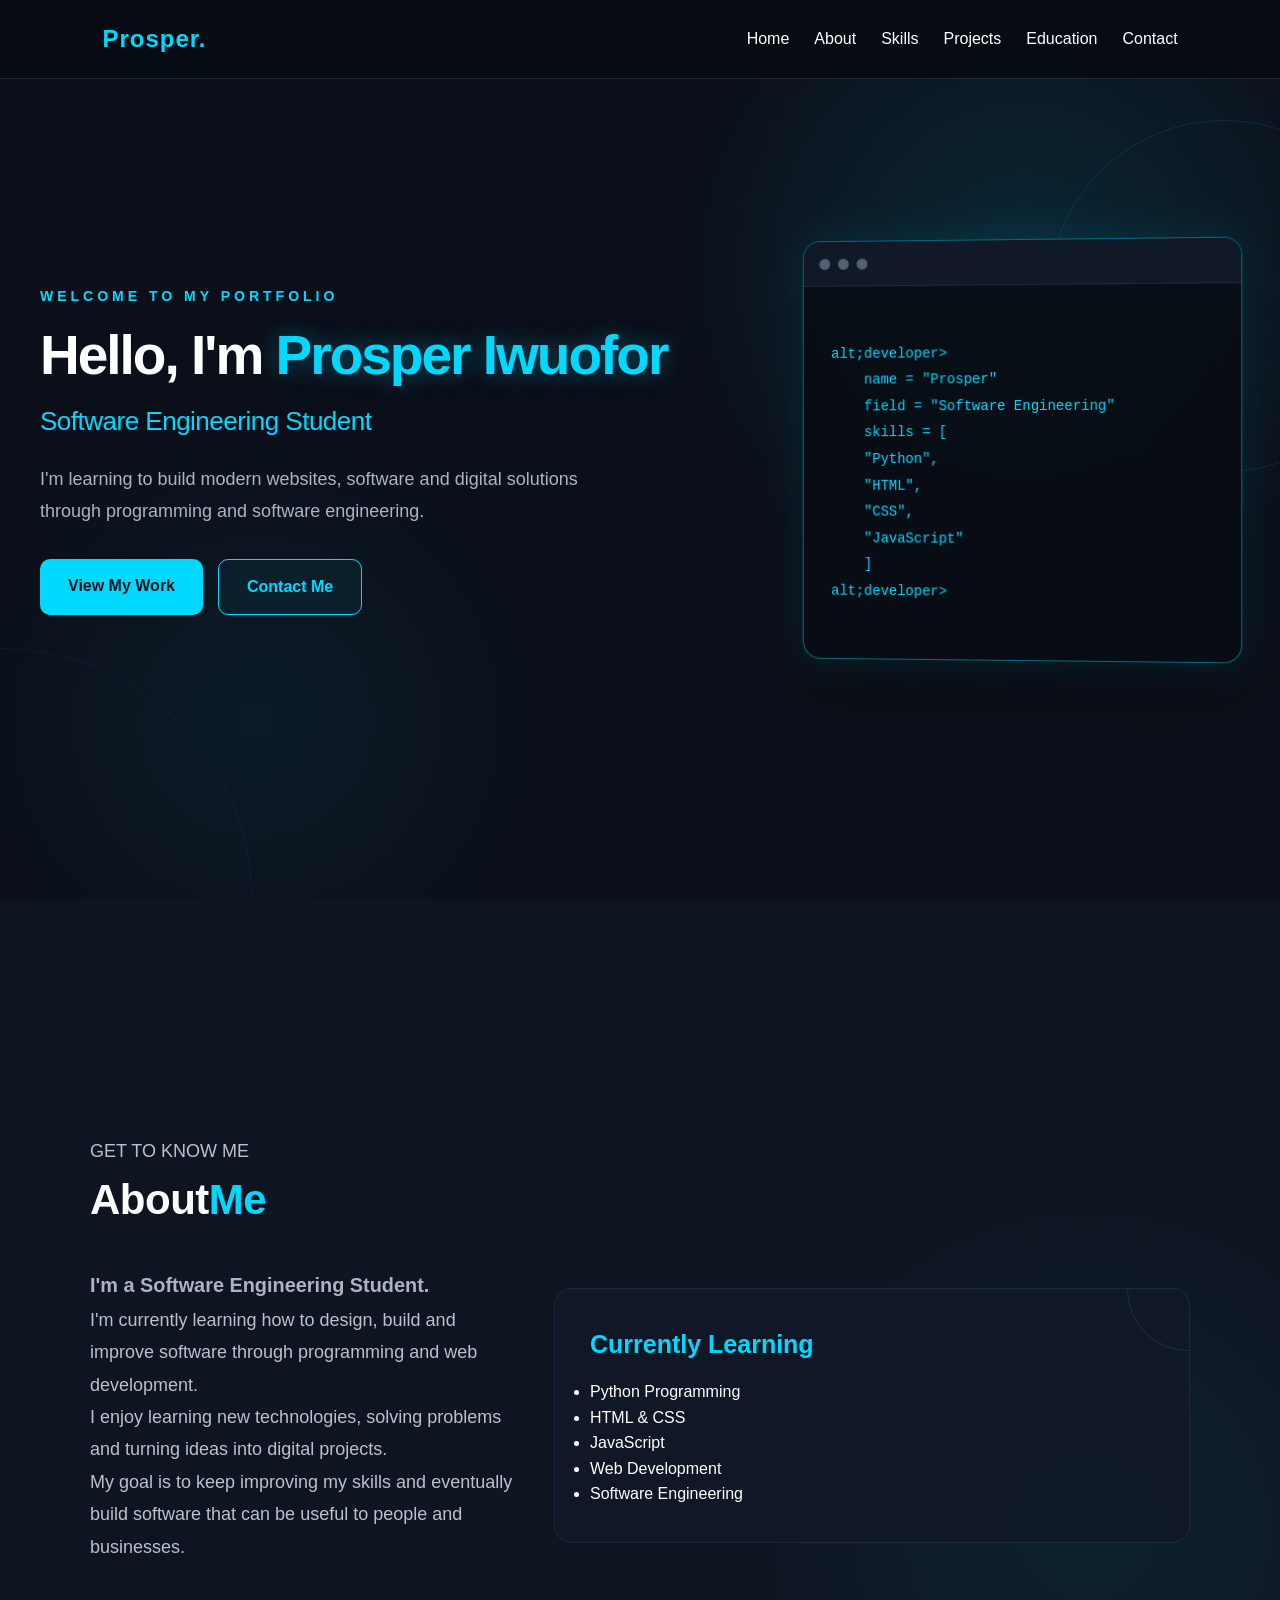
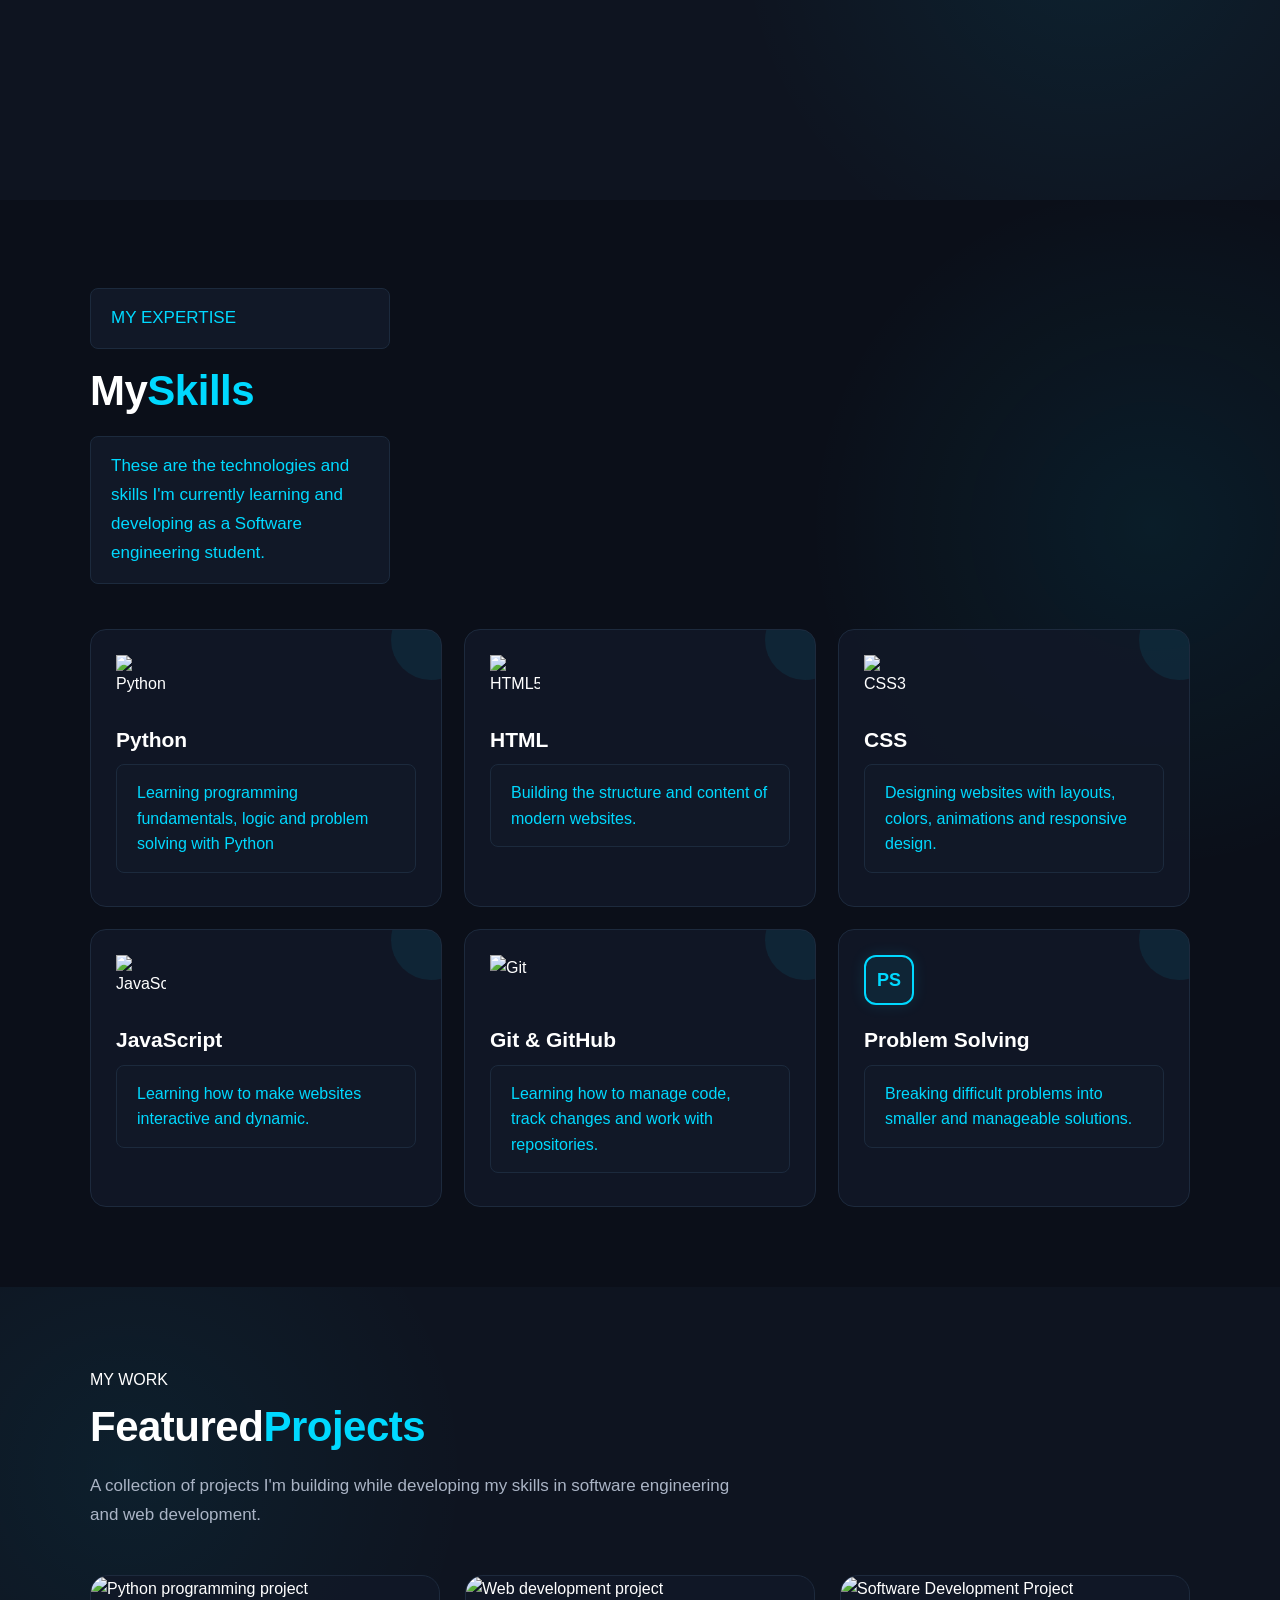
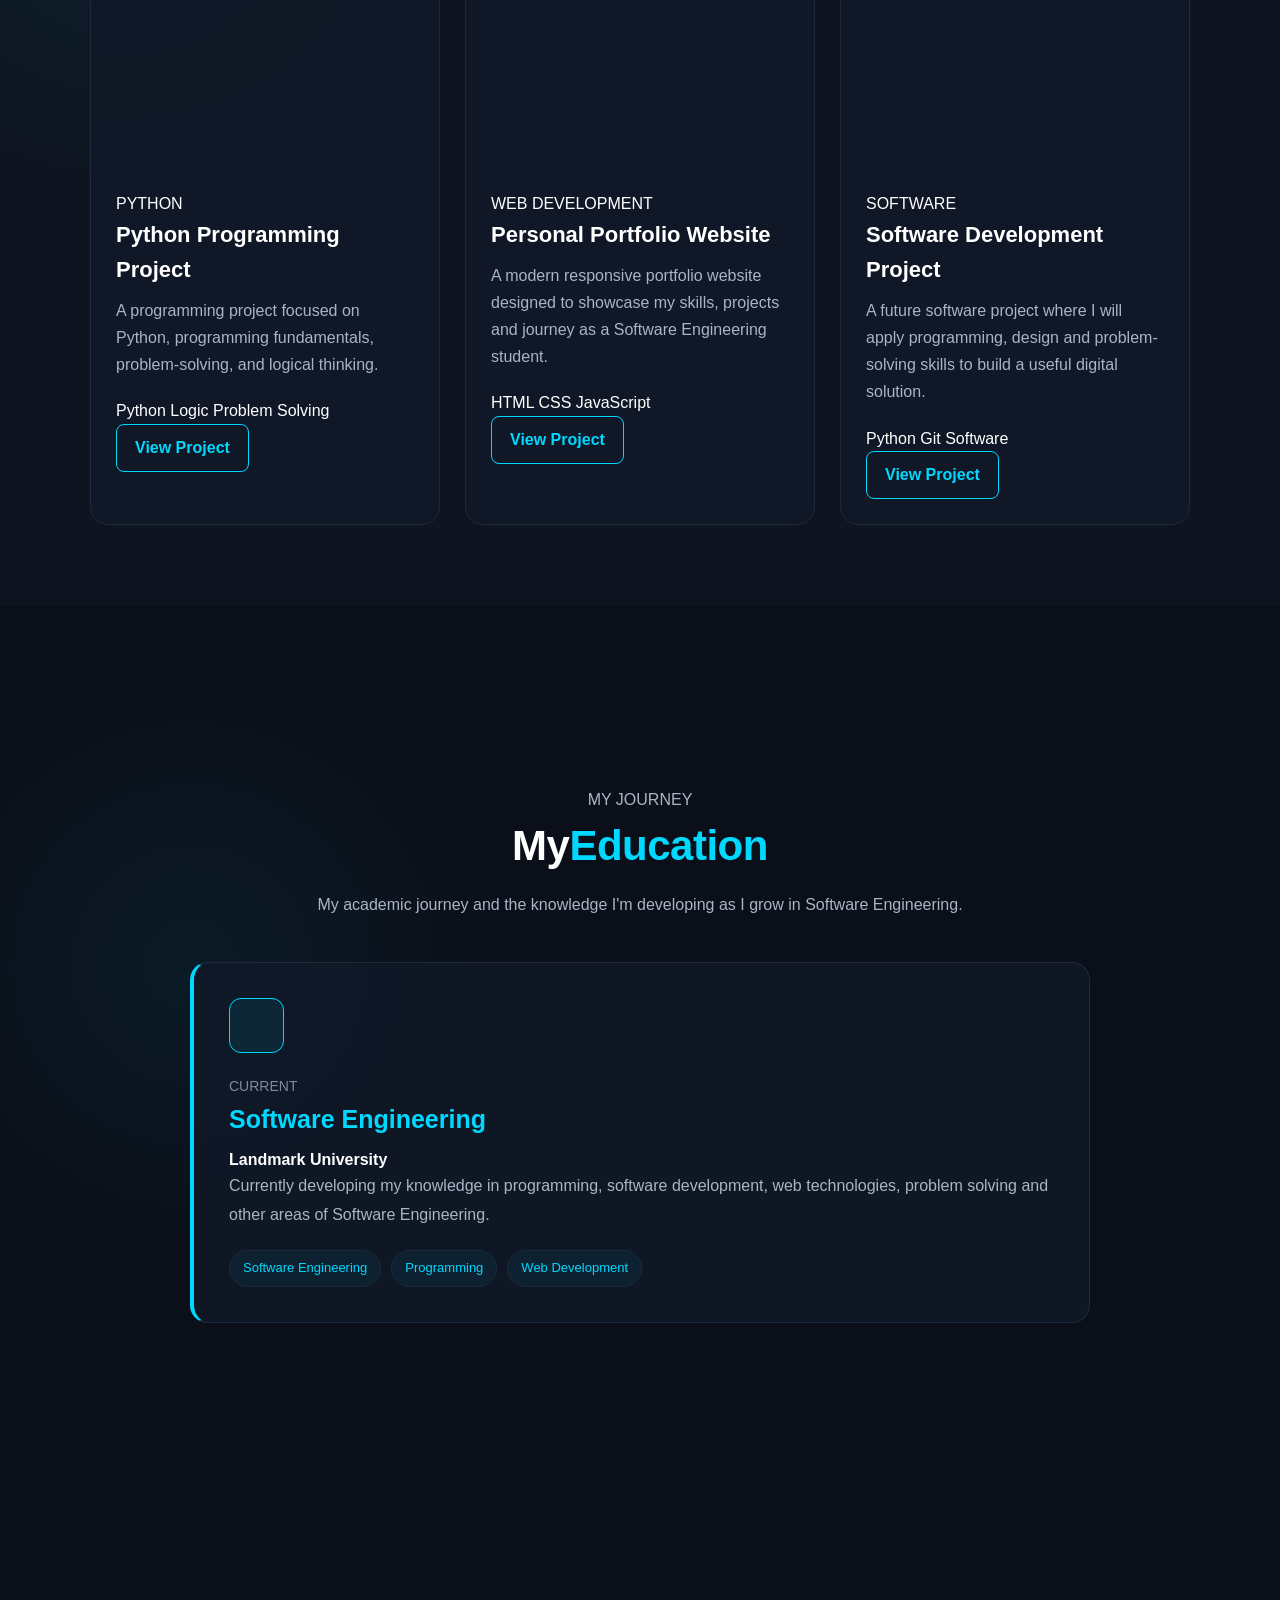
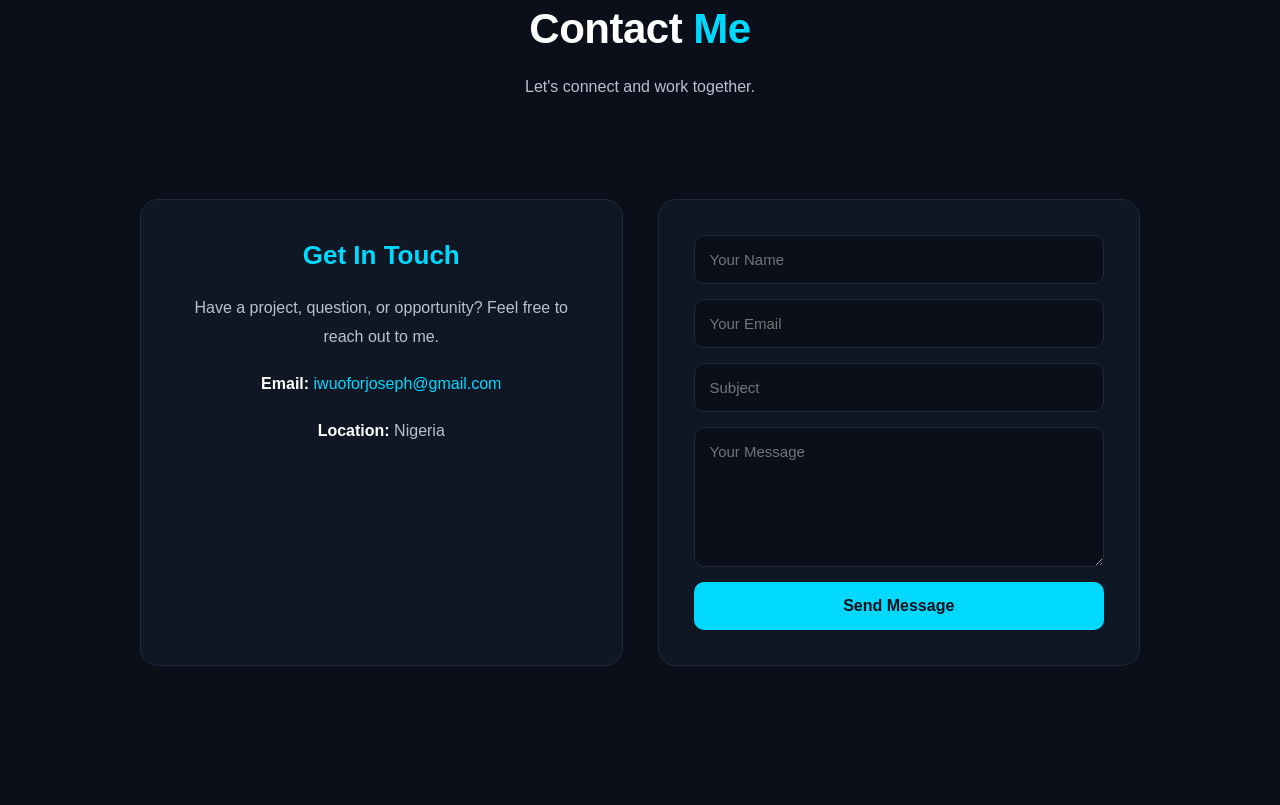
==== index.html @ aea6327c "Update index.html" ====
<!DOCTYPE html>
<html lang="en">
<head>
    <meta charset="UTF-8">
    <meta name="viewport" content="width=device-width, initial-scale=1.0">
    <title>Prosper Iwuofor | Software Engineer</title>
    <style>
        /* BASIC SETUP */
        *{
            margin: 0;
            padding: 0;
            box-sizing: border-box;
            scroll-behavior: smooth;
        }
        body{
            font-family: Arial, sans-serif;
            background: #0b0f19;
            color: white;
            line-height: 1.6;
        }
        /* NAVIGATION */
        nav{
            position: fixed;
            top: 0;
            width: 100%;
            padding: 20px 8%;
            background: #080c14;
            display: flex;
            justify-content: space-between;
            align-items: center;
            z-index: 1000;
            border-bottom: 1px solid #1c2a3d;
        }
        nav h2 {
            color: #00d9ff;
        }
        nav ul {
            list-style: none;
            display: flex;
            gap: 25px;
        }
        nav ul li a {
            color: white;
            text-decoration: none;
            transition: 0.3s;
        }
        nav ul li a:hover {
            color: #00d9ff;
        }
        /* SECTIONS */
        section{
            min-height: 100vh;
            padding: 120px 8%;
            display: flex;
            flex-direction: column;
            justify-content: center;
        }
        /* HOME */
        #home {
            background: #0b0f19;
        }
        #home h1 {
            font-size: 55px;
            margin-bottom: 15px;
        }
        #home h1::first-line {
            color: white;
        }
        #home h2 {
            color:#00d9ff;
            margin-bottom: 20px;
        }
        /* SECTION HEADINGS */
        section h2 {
            margin-bottom: 20px;
        }
        /* ABOUT */
        #about {
            background: #0e1420;
        }
        #about p {
            max-width: 800px;
            color: #b8c1d1;
            font-size: 18px;
        }
        /* SKILLS */
        #skills {
            background: #0b0f19;
        }
        #skills p {
            background: #111827;
            border: 1px solid #1c2a3d;
            padding: 15px 20px;
            margin: 8px 0;
            max-width: 300px;
            border-radius: 8px;
            color: #00d9ff;
            transition: 0.3s;
        }
        #skills p:hover {
            transform: translateX(10px);
            border-color: #00d9ff;
        }
        /* PROJECTS */
        #project{
            background: #0e1420;
        }
        #project p {
            color: #b8c1d1;
            font-size: 18px;
        }
        /* CONTACT */
        #contact {
            background: #0b0f19;
            text-align: center;
            align-items: center;
        }
        #contact p {
            color: #b8c1d1;
            margin-top: 10px;
        }
        /* RESPONSIVE NAVIGATION */
@media (max-width: 768px) {

    .navbar {
        padding: 15px 20px;
        flex-wrap: wrap;
    }

    .nav-links {
        display: flex;
        width: 100%;
        justify-content: center;
        align-items: center;
        flex-wrap: wrap;
        gap: 10px;
        margin-top: 10px;
    }

    .nav-links a {
        font-size: 14px;
        padding: 8px 10px;
        white-space: nowrap;
    }

    .menu-toggle {
        display: block;
        cursor: pointer;
    }
}

/* SMALL PHONES */
@media (max-width: 480px) {

    .navbar {
        padding: 12px 15px;
    }

    .nav-links {
        gap: 5px;
    }

    .nav-links a {
        font-size: 12px;
        padding: 7px 8px;
    }
}
        /* =========================
   ATTRACTIVE HERO SECTION
========================= */

#home {
    background:
        radial-gradient(circle at 80% 30%, rgba(0, 217, 255, 0.12), transparent 30%),
        radial-gradient(circle at 20% 80%, rgba(0, 217, 255, 0.06), transparent 25%),
        #0b0f19;
    position: relative;
    overflow: hidden;
}

#home::before {
    content: "";
    position: absolute;
    width: 350px;
    height: 350px;
    border: 1px solid rgba(0, 217, 255, 0.12);
    border-radius: 50%;
    right: -120px;
    top: 120px;
}

#home::after {
    content: "";
    position: absolute;
    width: 500px;
    height: 500px;
    border: 1px solid rgba(0, 217, 255, 0.06);
    border-radius: 50%;
    left: -250px;
    bottom: -250px;
}

.hero-content {
    width: 100%;
    max-width: 1200px;
    margin: auto;
    display: flex;
    justify-content: space-between;
    align-items: center;
    gap: 70px;
    position: relative;
    z-index: 2;
}

.hero-text {
    max-width: 650px;
}

.welcome {
    color: #00d9ff !important;
    font-size: 14px !important;
    font-weight: bold;
    letter-spacing: 4px;
    margin-bottom: 18px;
    text-transform: uppercase;
}

.hero-text h1 {
    font-size: 64px;
    line-height: 1.1;
    margin-bottom: 18px;
    letter-spacing: -2px;
}

.hero-text h1 span {
    color: #00d9ff;
    text-shadow: 0 0 25px rgba(0, 217, 255, 0.35);
}

.hero-text h2 {
    color: #b8c1d1;
    font-size: 26px;
    margin-bottom: 20px;
    font-weight: 500;
}

.hero-text > p:not(.welcome) {
    color: #aab4c5;
    font-size: 18px;
    line-height: 1.8;
    max-width: 600px;
}

.hero-buttons {
    display: flex;
    gap: 15px;
    margin-top: 32px;
}

.btn {
    display: inline-block;
    padding: 14px 28px;
    background: #00d9ff;
    color: #061018;
    text-decoration: none;
    border-radius: 10px;
    font-weight: bold;
    transition: 0.3s ease;
    box-shadow: 0 0 0 rgba(0, 217, 255, 0);
}

.btn:hover {
    transform: translateY(-4px);
    box-shadow: 0 10px 30px rgba(0, 217, 255, 0.25);
}

.btn.secondary {
    background: rgba(0, 217, 255, 0.05);
    color: #00d9ff;
    border: 1px solid #00d9ff;
}

.btn.secondary:hover {
    background: rgba(0, 217, 255, 0.12);
}

/* CODE WINDOW */

.hero-visual {
    width: 440px;
    flex-shrink: 0;
}

.code-box {
    background: rgba(8, 12, 20, 0.92);
    border: 1px solid rgba(0, 217, 255, 0.45);
    border-radius: 18px;
    overflow: hidden;
    box-shadow:
        0 0 40px rgba(0, 217, 255, 0.12),
        0 25px 60px rgba(0, 0, 0, 0.35);
    backdrop-filter: blur(10px);
    transform: perspective(1000px) rotateY(-3deg);
    transition: 0.4s ease;
}

.code-box:hover {
    transform: perspective(1000px) rotateY(0deg) translateY(-6px);
    border-color: #00d9ff;
    box-shadow:
        0 0 50px rgba(0, 217, 255, 0.2),
        0 30px 70px rgba(0, 0, 0, 0.4);
}

.code-top {
    height: 45px;
    background: #111827;
    display: flex;
    align-items: center;
    gap: 8px;
    padding-left: 16px;
    border-bottom: 1px solid #1d2a3d;
}

.code-top span {
    width: 11px;
    height: 11px;
    border-radius: 50%;
    background: #536174;
}

.code-box pre {
    padding: 28px;
    color: #00d9ff;
    font-size: 14px;
    line-height: 1.9;
    overflow: auto;
}
        @media (max-width: 900px) {
            .hero-content {
                flex-direction: column;
                text-align: center;
            }
            .hero-buttons {
                justify-content: center;
            }
            .hero-visual {
                width: 100%;
                max-width: 430px;
            }
        }
        /* =========================
   ATTRACTIVE ABOUT SECTION
========================= */

#about {
    background:
        radial-gradient(circle at 85% 70%, rgba(0, 217, 255, 0.07), transparent 28%),
        #0e1420;
}

.about-container {
    width: 100%;
    max-width: 1100px;
    margin: auto;
}

.about-heading {
    margin-bottom: 35px;
}

.about-heading h2 {
    font-size: 42px;
    margin-bottom: 12px;
}

.about-heading h2 span {
    color: #00d9ff;
}

.about-content {
    display: grid;
    grid-template-columns: 1fr 1.5fr;
    gap: 40px;
    align-items: center;
}

.about-card {
    background: rgba(17, 24, 39, 0.85);
    border: 1px solid #1d2a3d;
    border-radius: 18px;
    padding: 35px;
    position: relative;
    overflow: hidden;
    transition: 0.35s ease;
}

.about-card::before {
    content: "";
    position: absolute;
    width: 120px;
    height: 120px;
    border: 1px solid rgba(0, 217, 255, 0.15);
    border-radius: 50%;
    top: -60px;
    right: -60px;
}

.about-card:hover {
    transform: translateY(-6px);
    border-color: #00d9ff;
    box-shadow: 0 15px 40px rgba(0, 217, 255, 0.1);
}

.about-card h3 {
    color: #00d9ff;
    font-size: 25px;
    margin-bottom: 15px;
}

.about-card p {
    color: #aab4c5;
    font-size: 17px;
    line-height: 1.8;
}

.about-text {
    color: #aab4c5;
    font-size: 17px;
    line-height: 1.8;
}

.about-text strong {
    color: #fff;
}

/* ABOUT MOBILE */

@media (max-width: 800px) {
    .about-content {
        grid-template-columns: 1fr;
    }

    .about-heading h2 {
        font-size: 34px;
    }
}
        /* =========================
   ATTRACTIVE SKILLS SECTION
========================= */

#skills {
    background:
        radial-gradient(circle at 90% 30%, rgba(0, 217, 255, 0.07), transparent 25%),
        #0b0f19;
}

.skills-container {
    width: 100%;
    max-width: 1100px;
    margin: auto;
}

.skills-heading {
    margin-bottom: 45px;
}

.skills-heading h2 {
    font-size: 42px;
    margin-bottom: 12px;
}

.skills-heading h2 span {
    color: #00d9ff;
}

.skills-heading p {
    color: #aab4c5;
    max-width: 650px;
    font-size: 17px;
    line-height: 1.7;
}

.skills-grid {
    display: grid;
    grid-template-columns: repeat(3, 1fr);
    gap: 22px;
}

.skill-card {
    background: rgba(17, 24, 39, 0.85);
    border: 1px solid #1d2a3d;
    border-radius: 16px;
    padding: 25px;
    transition: 0.35s ease;
    position: relative;
    overflow: hidden;
}

.skill-card::before {
    content: "";
    position: absolute;
    width: 80px;
    height: 80px;
    background: rgba(0, 217, 255, 0.08);
    border-radius: 50%;
    right: -30px;
    top: -30px;
}

.skill-card:hover {
    transform: translateY(-8px);
    border-color: #00d9ff;
    box-shadow: 0 15px 40px rgba(0, 217, 255, 0.1);
}

.skill-icon {
    margin-bottom: 18px;
}

.skill-icon img {
    width: 50px;
    height: 50px;
    object-fit: contain;
}

.skill-icon span {
    width: 50px;
    height: 50px;
    display: flex;
    align-items: center;
    justify-content: center;
    border: 2px solid #00d9ff;
    border-radius: 12px;
    color: #00d9ff;
    font-size: 18px;
    font-weight: 700;
    background: rgba(0, 217, 255, 0.08);
    box-shadow: 0 0 15px rgba(0, 217, 255, 0.12);
}

.skill-card h3 {
    color: #fff;
    font-size: 21px;
    margin-bottom: 8px;
}

.skill-card p {
    color: #aab4c5;
    line-height: 1.6;
}

/* SKILLS MOBILE */

@media (max-width: 900px) {
    .skills-grid {
        grid-template-columns: repeat(2, 1fr);
    }
}

@media (max-width: 600px) {
    .skills-grid {
        grid-template-columns: 1fr;
    }

    .skills-heading h2 {
        font-size: 34px;
    }
}
        /* =========================
   ATTRACTIVE PROJECTS SECTION
========================= */

#projects {
    background:
        radial-gradient(circle at 10% 20%, rgba(0, 217, 255, 0.06), transparent 25%),
        #0e1420;
}

.projects-container {
    width: 100%;
    max-width: 1100px;
    margin: auto;
}

.projects-heading {
    margin-bottom: 45px;
}

.projects-heading h2 {
    font-size: 42px;
    margin-bottom: 12px;
}

.projects-heading h2 span {
    color: #00d9ff;
}

.projects-heading > p:last-child {
    color: #aab4c5;
    max-width: 650px;
    font-size: 17px;
    line-height: 1.7;
}

.projects-grid {
    display: grid;
    grid-template-columns: repeat(3, 1fr);
    gap: 25px;
}

.project-card {
    background: rgba(17, 24, 39, 0.85);
    border: 1px solid #1d2a3d;
    border-radius: 18px;
    overflow: hidden;
    transition: 0.35s ease;
    position: relative;
}

.project-card:hover {
    transform: translateY(-10px);
    border-color: #00d9ff;
    box-shadow: 0 20px 45px rgba(0, 217, 255, 0.12);
}

.project-card img {
    width: 100%;
    height: 190px;
    object-fit: cover;
    transition: 0.4s ease;
}

.project-card:hover img {
    transform: scale(1.04);
}

.project-content {
    padding: 25px;
}

.project-content h3 {
    color: #fff;
    font-size: 22px;
    margin-bottom: 10px;
}

.project-content p {
    color: #aab4c5;
    line-height: 1.7;
    margin-bottom: 20px;
}

.project-btn {
    display: inline-block;
    padding: 10px 18px;
    color: #00d9ff;
    border: 1px solid #00d9ff;
    border-radius: 8px;
    text-decoration: none;
    font-weight: bold;
    transition: 0.3s ease;
}

.project-btn:hover {
    background: #00d9ff;
    color: #061018;
    transform: translateY(-2px);
}

/* PROJECTS MOBILE */

@media (max-width: 900px) {
    .projects-grid {
        grid-template-columns: repeat(2, 1fr);
    }
}

@media (max-width: 600px) {
    .projects-grid {
        grid-template-columns: 1fr;
    }

    .projects-heading h2 {
        font-size: 34px;
    }
}
/* =========================
   ATTRACTIVE EDUCATION
========================= */

#education {
    background:
        radial-gradient(circle at 15% 40%, rgba(0, 217, 255, 0.06), transparent 25%),
        #0b0f19;
}

.education-container {
    width: 100%;
    max-width: 900px;
    margin: auto;
}

.education-heading {
    text-align: center;
    margin-bottom: 45px;
}

.education-heading h2 {
    color: #fff;
    font-size: 42px;
    margin-bottom: 12px;
}

.education-heading h2 span {
    color: #00d9ff;
}

.education-heading p {
    color: #aab4c5;
    font-size: 16px;
}

.education-card {
    background: rgba(17, 24, 39, 0.88);
    padding: 35px;
    border-radius: 18px;
    border: 1px solid #1d2a3d;
    border-left: 4px solid #00d9ff;
    transition: 0.35s ease;
    position: relative;
}

.education-card:hover {
    transform: translateY(-7px);
    border-color: #00d9ff;
    box-shadow: 0 18px 45px rgba(0, 217, 255, 0.12);
}

.education-card h3 {
    color: #00d9ff;
    font-size: 25px;
    margin-bottom: 8px;
}

.education-card .education-date {
    color: #7f8a9d;
    font-size: 14px;
    margin-bottom: 18px;
}

.education-card p {
    color: #aab4c5;
    line-height: 1.8;
}

.education-icon {
    width: 55px;
    height: 55px;
    display: flex;
    align-items: center;
    justify-content: center;
    border: 1px solid #00d9ff;
    border-radius: 12px;
    color: #00d9ff;
    margin-bottom: 20px;
    background: rgba(0, 217, 255, 0.08);
}

.education-tags {
    display: flex;
    flex-wrap: wrap;
    gap: 10px;
    margin-top: 20px;
}

.education-tags span {
    padding: 7px 13px;
    border: 1px solid #1d2a3d;
    border-radius: 20px;
    color: #00d9ff;
    background: rgba(0, 217, 255, 0.05);
    font-size: 13px;
}

/* EDUCATION MOBILE */

@media (max-width: 600px) {
    .education-heading h2 {
        font-size: 34px;
    }

    .education-card {
        padding: 25px;
    }
}
/* =========================
   ATTRACTIVE CONTACT SECTION
========================= */

.contact {
    background:
        radial-gradient(circle at 50% 100%, rgba(0, 217, 255, 0.08), transparent 35%),
        #0b0f19;
    padding: 90px 20px;
}

.contact-heading {
    text-align: center;
    margin-bottom: 50px;
}

.contact-heading h2 {
    color: #fff;
    font-size: 42px;
    margin-bottom: 12px;
}

.contact-heading h2 span {
    color: #00d9ff;
}

.contact-heading p {
    color: #aab4c5;
    font-size: 16px;
}

.contact-container {
    max-width: 1000px;
    margin: auto;
    display: grid;
    grid-template-columns: 1fr 1fr;
    gap: 35px;
    align-items: stretch;
}

.contact-info {
    background: rgba(17, 24, 39, 0.88);
    padding: 35px;
    border-radius: 18px;
    border: 1px solid #1d2a3d;
    transition: 0.35s ease;
}

.contact-info:hover {
    border-color: #00d9ff;
    box-shadow: 0 15px 40px rgba(0, 217, 255, 0.1);
}

.contact-info h3 {
    color: #00d9ff;
    font-size: 26px;
    margin-bottom: 18px;
}

.contact-info p {
    color: #aab4c5;
    line-height: 1.8;
    margin-bottom: 18px;
}

.contact-info strong {
    color: #fff;
}

.contact-info a {
    color: #00d9ff;
    text-decoration: none;
    transition: 0.3s ease;
}

.contact-info a:hover {
    text-decoration: underline;
}

.contact-form {
    background: rgba(17, 24, 39, 0.88);
    padding: 35px;
    border-radius: 18px;
    border: 1px solid #1d2a3d;
    display: flex;
    flex-direction: column;
    gap: 15px;
}

.contact-form input,
.contact-form textarea {
    width: 100%;
    padding: 15px;
    background: #0b0f19;
    color: #fff;
    border: 1px solid #1d2a3d;
    border-radius: 10px;
    outline: none;
    font-family: inherit;
    font-size: 15px;
    transition: 0.3s ease;
}

.contact-form input:focus,
.contact-form textarea:focus {
    border-color: #00d9ff;
    box-shadow: 0 0 15px rgba(0, 217, 255, 0.1);
}

.contact-form textarea {
    resize: vertical;
    min-height: 140px;
}

.contact-form button {
    padding: 15px;
    background: #00d9ff;
    color: #0b0f19;
    border: none;
    border-radius: 10px;
    font-size: 16px;
    font-weight: bold;
    cursor: pointer;
    transition: 0.3s ease;
}

.contact-form button:hover {
    transform: translateY(-3px);
    box-shadow: 0 10px 25px rgba(0, 217, 255, 0.2);
}

@media (max-width: 768px) {
    .contact-container {
        grid-template-columns: 1fr;
    }

    .contact-heading h2 {
        font-size: 34px;
    }

    .contact-info,
    .contact-form {
        padding: 25px;
    }
}
 /* =========================
    FINAL PORTFOLIO POLISH
 ========================= */

html {
    scroll-behavior: smooth;
}

* {
    box-sizing: border-box;
}

body {
   margin: 0;
    padding: 0;
    font-family: Arial, sans-serif;
    background: #0b0f19;
    color: #ffffff;
}

/* Smooth section spacing */
section {
    padding: 80px 20px;
}

/* Navigation links */
nav a {
    transition: 0.3s ease;
}

nav a:hover {
    color: #00d9ff;
}

/* General buttons */
button {
    transition: 0.3s ease;
}

button:hover {
    transform: translateY(-2px);
}

/* Images */
img {
    max-width: 100%;
    height: auto;
    display: block;
}

/* Mobile responsiveness */
@media (max-width: 768px) {

    section {
        padding: 60px 15px;
    }

    nav {
        flex-wrap: wrap;
        gap: 10px;
    }

    nav a {
        font-size: 14px;
    }

    h1 {
        font-size: 38px;
    }

    h2 {
        font-size: 32px;
    }
}

/* Small phones */
@media (max-width: 480px) {

    h1 {
        font-size: 32px;
    }

    h2 {
        font-size: 28px;
    }

    nav a {
        font-size: 13px;
    }
}
/* =========================
   FINAL VISUAL POLISH
========================= */

html {
    scroll-behavior: smooth;
}

body {
    overflow-x: hidden;
}

/* Smooth section transitions */
section {
    position: relative;
}

/* Better selection effect */
::selection {
    background: #00d9ff;
    color: #061018;
}

/* Scrollbar */
::-webkit-scrollbar {
    width: 8px;
}

::-webkit-scrollbar-track {
    background: #080c14;
}

::-webkit-scrollbar-thumb {
    background: #1d2a3d;
    border-radius: 10px;
}

::-webkit-scrollbar-thumb:hover {
    background: #00d9ff;
}

/* Better navigation */
nav {
    backdrop-filter: blur(12px);
    background: rgba(8, 12, 20, 0.92);
}

nav h2 {
    letter-spacing: 1px;
}

nav ul li a {
    position: relative;
    transition: 0.3s ease;
}

nav ul li a::after {
    content: "";
    position: absolute;
    left: 0;
    bottom: -6px;
    width: 0;
    height: 2px;
    background: #00d9ff;
    transition: 0.3s ease;
}

nav ul li a:hover::after {
    width: 100%;
}

/* Better images */
img {
    max-width: 100%;
    height: auto;
    display: block;
}

/* Consistent headings */
section h2 {
    letter-spacing: -0.5px;
}

/* Mobile polish */
@media (max-width: 600px) {

    nav {
        padding: 15px 5%;
    }

    nav ul {
        gap: 10px;
    }

    nav ul li a {
        font-size: 13px;
    }

    section {
        padding-left: 18px;
        padding-right: 18px;
    }

    .hero-text h1 {
        font-size: 42px;
    }

    .hero-text h2 {
        font-size: 21px;
    }

    .hero-buttons {
        flex-direction: column;
        width: 100%;
    }

    .btn {
        text-align: center;
    }
}
/* =========================
   MOBILE HAMBURGER MENU
========================= */

.menu-toggle {
    display: none;
    background: transparent;
    color: #00d9ff;
    border: 1px solid #00d9ff;
    border-radius: 8px;
    padding: 6px 10px;
    font-size: 22px;
    cursor: pointer;
}

@media (max-width: 600px) {

    nav {
        padding: 14px 18px;
        flex-direction: row;
        justify-content: space-between;
        align-items: center;
    }

    .menu-toggle {
        display: block;
    }

    nav ul {
        display: none;
        position: absolute;
        top: 65px;
        left: 15px;
        right: 15px;
        width: auto;
        flex-direction: column;
        gap: 0;
        padding: 10px;
        background: #080c14;
        border: 1px solid #1d2a3d;
        border-radius: 12px;
    }

    nav ul.active {
        display: flex;
    }

    nav ul li {
        width: 100%;
    }

    nav ul li a {
        display: block;
        padding: 12px;
        text-align: center;
        font-size: 14px;
    }
}
    </style>
</head>
<body>
<!--Navigation-->
<nav>
    <h2>Prosper.</h2>
    <button class="menu-toggle" onclick="toggleMenu()">☰</button>
    <ul>
        <li><a href="#home">Home</a></li>
        <li><a href="#about">About</a></li>
        <li><a href="#skills">Skills</a></li>
        <li><a href="#projects">Projects</a></li>
        <li><a href="#education">Education</a></li>
        <li><a href="#contact">Contact</a></li>
        
    </ul>
</nav>
<!--Home-->
<section id="home">
    <div class="hero-content">
        <div class="hero-text">
            <p class="welcome">WELCOME TO MY PORTFOLIO</p>
            <h1>
                Hello, I'm
                <span>Prosper Iwuofor</span>
            </h1>
            <h2>Software Engineering Student</h2>
            <p>I'm learning to build modern websites,
             software and digital solutions through
             programming and software engineering.
            </p>
            <div class="hero-buttons">
                <a href="#projects" class="btn">
                    View My Work
                </a>
                <a href="#contact" class="btn secondary">
                    Contact Me
                </a>
            </div>
        </div>
        <div class="hero-visual">
            <div class="code-box">
                <div class="code-top">
                    <span></span>
                    <span></span>
                    <span></span>
                </div>
                <pre><code>
alt;developer&gt;
    name = "Prosper"
    field = "Software Engineering"
    skills = [
    "Python",
    "HTML",
    "CSS",
    "JavaScript"
    ]           
alt;developer&gt;
                </code></pre>
            </div>
        </div>
    </div>                    
</section>
<!--About-->
<section id="about">
    <div class="about-container">
        <div class="about-heading">
            <p class="section-label">GET TO KNOW ME</p>
            <h2>About<span>Me</span></h2>
        </div>
        <div class="about-content">
            <div class="about-text">
                <h3>I'm a Software Engineering Student.
                </h3>
                <p>I'm currently 
                learning how to design, build and improve software through 
                programming and web development.</p>
                <p>I enjoy learning new technologies, solving problems 
                and turning ideas into digital projects.</p>
                <p>My goal is to keep improving my skills and eventually 
                build software that can be useful to people and businesses.
            </p>
        </div>
        <div class="about-card">
            <div class="card-icon"></div>
            <h3>Currently Learning</h3>
            <ul>
                <li>Python Programming</li>
                <li>HTML & CSS</li>
                <li>JavaScript</li>
                <li>Web Development</li>
                <li>Software Engineering</li>
            </ul>
        </div>
    </div>        
</section>
<!--Skills-->
<section id="skills">
    <div class="skills-container">
        <div class="skills-heading">
            <p class="section-label">MY EXPERTISE</p>
            <h2>My<span>Skills</span></h2>
            <p>
                These are the technologies and skills I'm currently
                learning and developing as a Software engineering student.
            </p>
        </div>
        <div class="skills-grid">
            <!--Python-->
            <div class="skill-card">
                <div class="skill-icon">
                    <img src="https://cdn.jsdelivr.net/gh/devicons/devicon/icons/python/python-original.svg" alt="Python">
                </div>
                <h3>Python</h3>
                <p>
                    Learning programming fundamentals, 
                    logic and problem solving with Python
                </p>
            </div>
            <!--HTML-->
            <div class="skill-card">
                <div class="skill-icon">
                    <img src="https://cdn.jsdelivr.net/gh/devicons/devicon/icons/html5/html5-original.svg" alt="HTML5">
                </div>
                <h3>HTML</h3>
                <p>
                    Building the structure and content of modern websites. 
                </p>
            </div>
            <!--CSS-->
            <div class="skill-card">
                <div class="skill-icon">
                    <img src="https://cdn.jsdelivr.net/gh/devicons/devicon/icons/css3/css3-original.svg" alt="CSS3">
                </div>
                <h3>CSS</h3>
                <p>
                    Designing websites with layouts,
                    colors, animations and responsive design.
                </p>
            </div>
            <!--JavaScript-->
            <div class="skill-card">
                <div class="skill-icon">
                    <img src="https://cdn.jsdelivr.net/gh/devicons/devicon/icons/javascript/javascript-original.svg" alt="JavaScript">
                </div>
                <h3>JavaScript</h3>
                <p>
                    Learning how to make 
                    websites interactive and dynamic.
                </p>
            </div>
            <!--Git-->
            <div class="skill-card">
                <div class="skill-icon">
                    <img src="https://cdn.jsdelivr.net/gh/devicons/devicon/icons/git/git-original.svg" alt="Git">
                </div>
                <h3>Git & GitHub</h3>
                <p>
                    Learning how to manage code, 
                    track changes and work with repositories.
                </p>
            </div>
            <!--Problem Solving-->
            <div class="skill-card">
                <div class="skill-icon">
                    <span>PS</span>
                </div>
                <h3>Problem Solving</h3>
                <p>
                    Breaking difficult problems into 
                    smaller and manageable solutions.
                </p>
            </div>
        </div>
    </div>                                    
</section>
<!--Projects-->
<section id="projects">
    <div class="projects-container">
        <div class="projects-heading">
            <p class="section-label">MY WORK</p>
            <h2>Featured<span>Projects</span></h2>
            <p>
                A collection of projects I'm building while developing 
                my skills in software engineering and web development.
            </p>
        </div>
        <div class="projects-grid">
            <!--Project 1-->
            <div class="project-card">
                <div class="project-image">
                    <img src="https://images.unsplash.com/photo-1526379095098-d400fd0bf935?auto=format&fit=crop&w=800&q=80" alt="Python programming project">
                </div>
                <div class="project-content">
                    <span class="project-category">
                        PYTHON
                    </span>        
                    <h3>Python Programming Project</h3>
                    <p>
                        A programming project focused on Python, programming fundamentals, 
                        problem-solving, and logical thinking.
                    </p>
                    <div class="project-tech">
                        <span>Python</span>
                        <span>Logic</span>
                        <span>Problem Solving</span>
                    </div>
                    <a href="#" class="project-btn">View Project</a>
                </div>
            </div>
            <!--Project 2-->
            <div class="project-card">
                <div class="project-image">
                    <img src="https://images.unsplash.com/photo-1498050108023-c5249f4df085?auto=format&fit=crop&w=800&q=80" alt="Web development project">
                </div>
                <div class="project-content">
                    <span class="project-category">WEB DEVELOPMENT</span>
                    <h3>Personal Portfolio Website</h3>
                    <p>
                        A modern responsive portfolio website designed to showcase my skills, 
                        projects and journey as a Software Engineering student.
                    </p>
                    <div class="project-tech">
                        <span>HTML</span>
                        <span>CSS</span>
                        <span>JavaScript</span>
                    </div>
                    <a href="#" class="project-btn">View Project</a>
                </div>
            </div>
            <!--Project 3-->
            <div class="project-card">
                <div class="project-image">
                    <img src="https://images.unsplash.com/photo-1555066931-4365d14bab8c?auto=format&fit=crop&w=800&q=80" alt="Software Development Project">
                </div>
                <div class="project-content">
                    <span class="project-category">SOFTWARE</span>
                    <h3>Software Development Project</h3>
                    <p>
                        A future software project where I will apply programming, 
                        design and problem-solving skills to build a useful digital solution.
                    </p>
                    <div class="project-tech">
                        <span>Python</span>
                        <span>Git</span>
                        <span>Software</span>
                    </div>
                    <a href="#" class="project-btn">View Project</a>
                </div>
            </div>
        </div>
    </div>
</section>
<section id="education">
    <div class="education-container">
        <div class="education-heading">
            <p class="section-label">MY JOURNEY</p>
            <h2>My<span>Education</span></h2>
            <p>
                My academic journey and the knowledge I'm developing 
                as I grow in Software Engineering.
            </p>
        </div>
        <div class="education-card">
            <div class="education-icon">

            </div>
            <div class="education-content">
                <span class="education-date">CURRENT</span>
                <h3>Software Engineering</h3>
                <h4>Landmark University</h4>
                <p>
                    Currently developing my knowledge in programming, software development, 
                    web technologies, problem solving and other areas of Software Engineering. 
                </p>
                <div class="education-tags">
                    <span>Software Engineering</span>
                    <span>Programming</span>
                    <span>Web Development</span>
                </div>
            </div>
        </div>
    </div>                    
</section>
<!--Contact-->
<section id="contact" class="contact">
    <div class="contact-heading">
        <h2>Contact <span>Me</span></h2>
        <p>Let's connect and work together.</p>
    </div>

    <div class="contact-container">

        <div class="contact-info">
            <h3>Get In Touch</h3>

            <p>
                Have a project, question, or opportunity?
                Feel free to reach out to me.
            </p>

            <p>
    <strong>Email:</strong>
    <a href="mailto:iwuoforjoseph@gmail.com">iwuoforjoseph@gmail.com</a>
</p>

            <p>
                <strong>Location:</strong> Nigeria
            </p>
        </div>

        <form class="contact-form">

            <input type="text" placeholder="Your Name" required>

            <input type="email" placeholder="Your Email" required>

            <input type="text" placeholder="Subject" required>

            <textarea placeholder="Your Message" rows="6" required></textarea>

            <button type="submit">Send Message</button>

        </form>

    </div>
</section>
    <script>
function toggleMenu() {
    const navLinks = document.querySelector('.nav-links');

    if (navLinks) {
        navLinks.classList.toggle('active');
    }
}
</script>
</body>
</html>
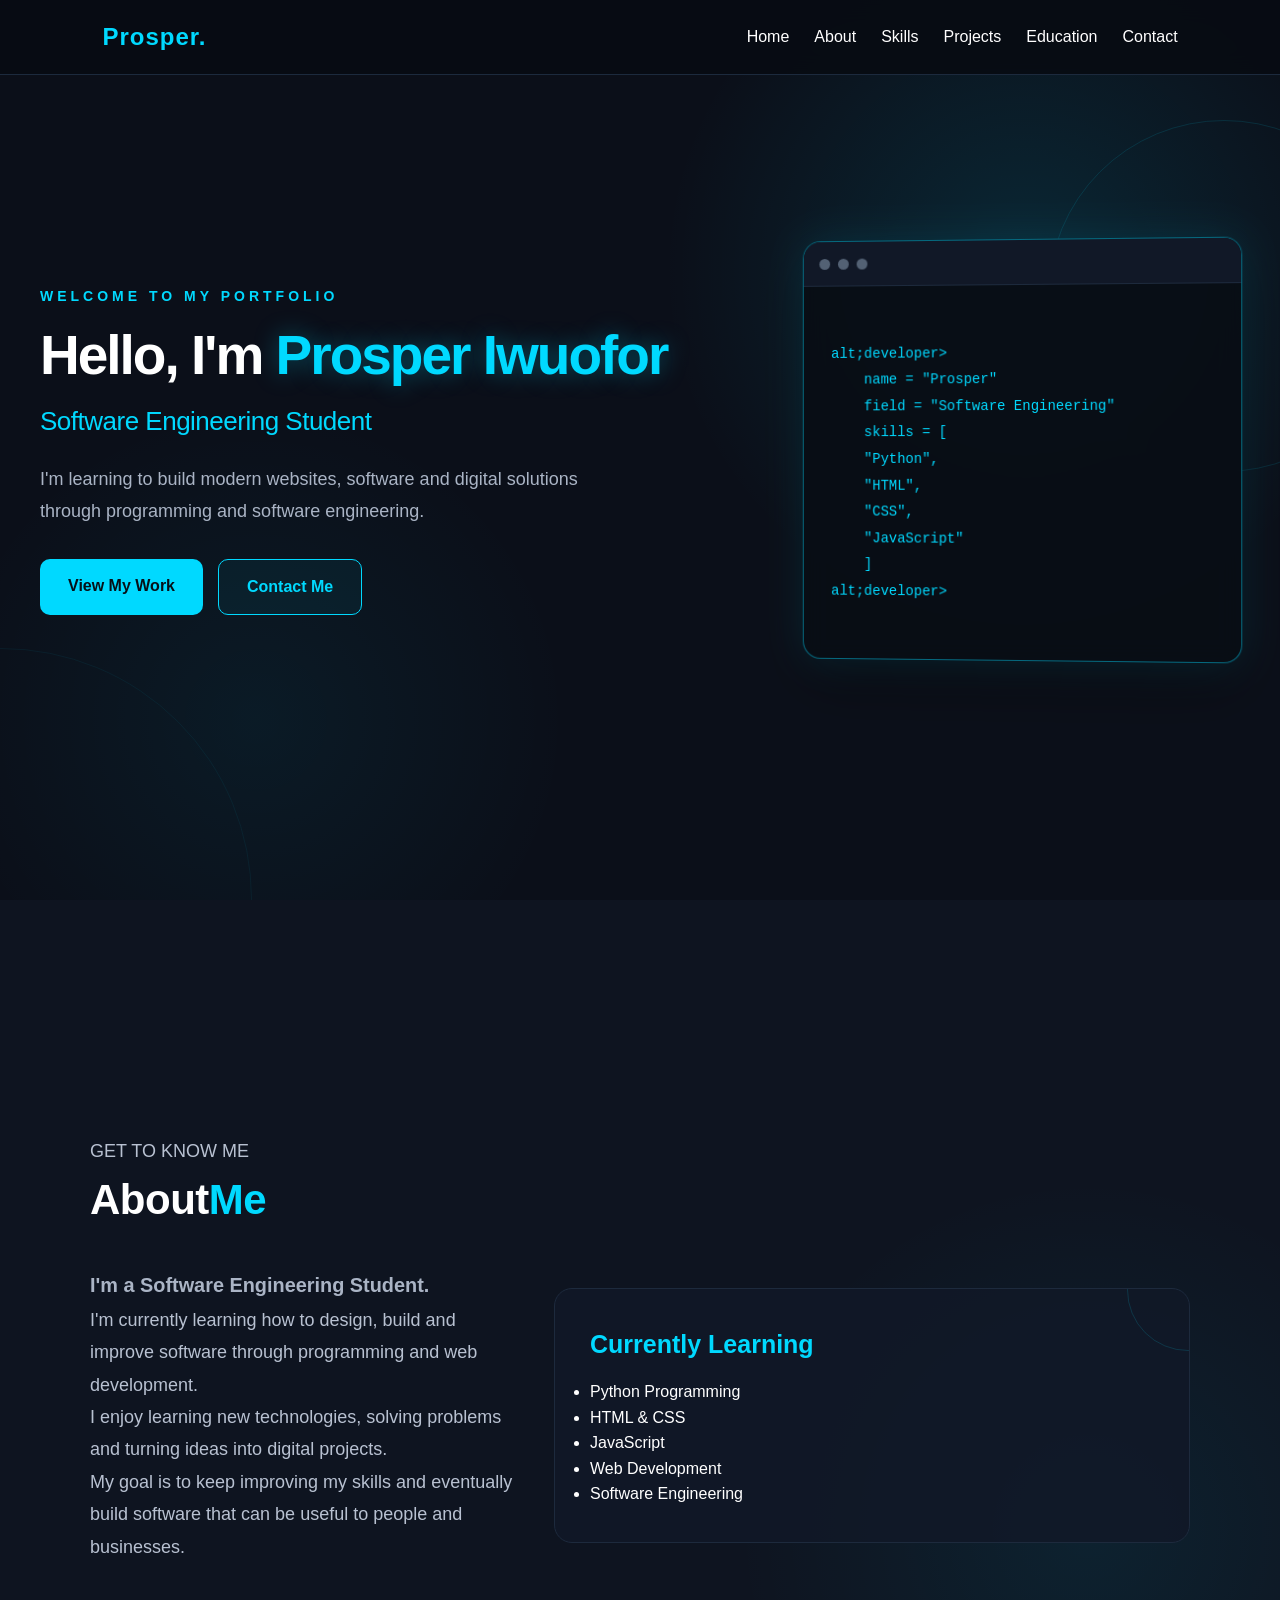
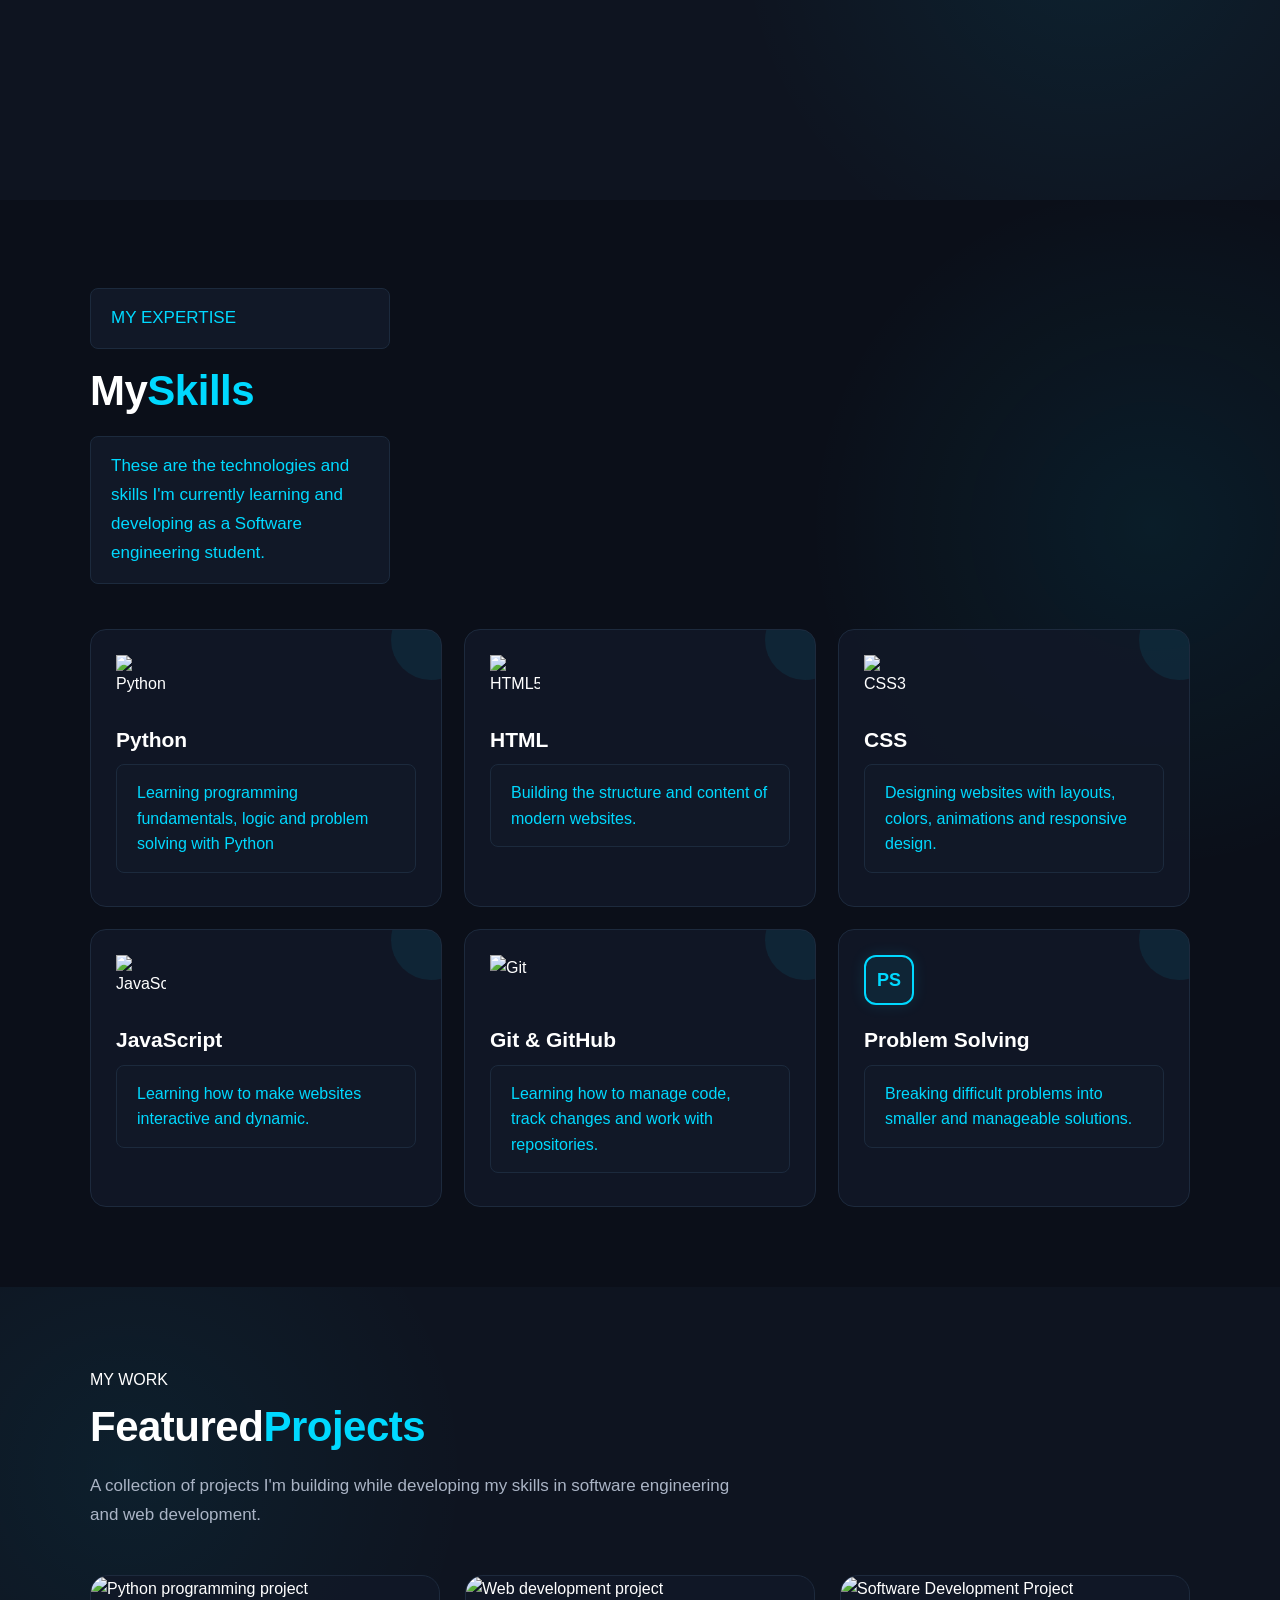
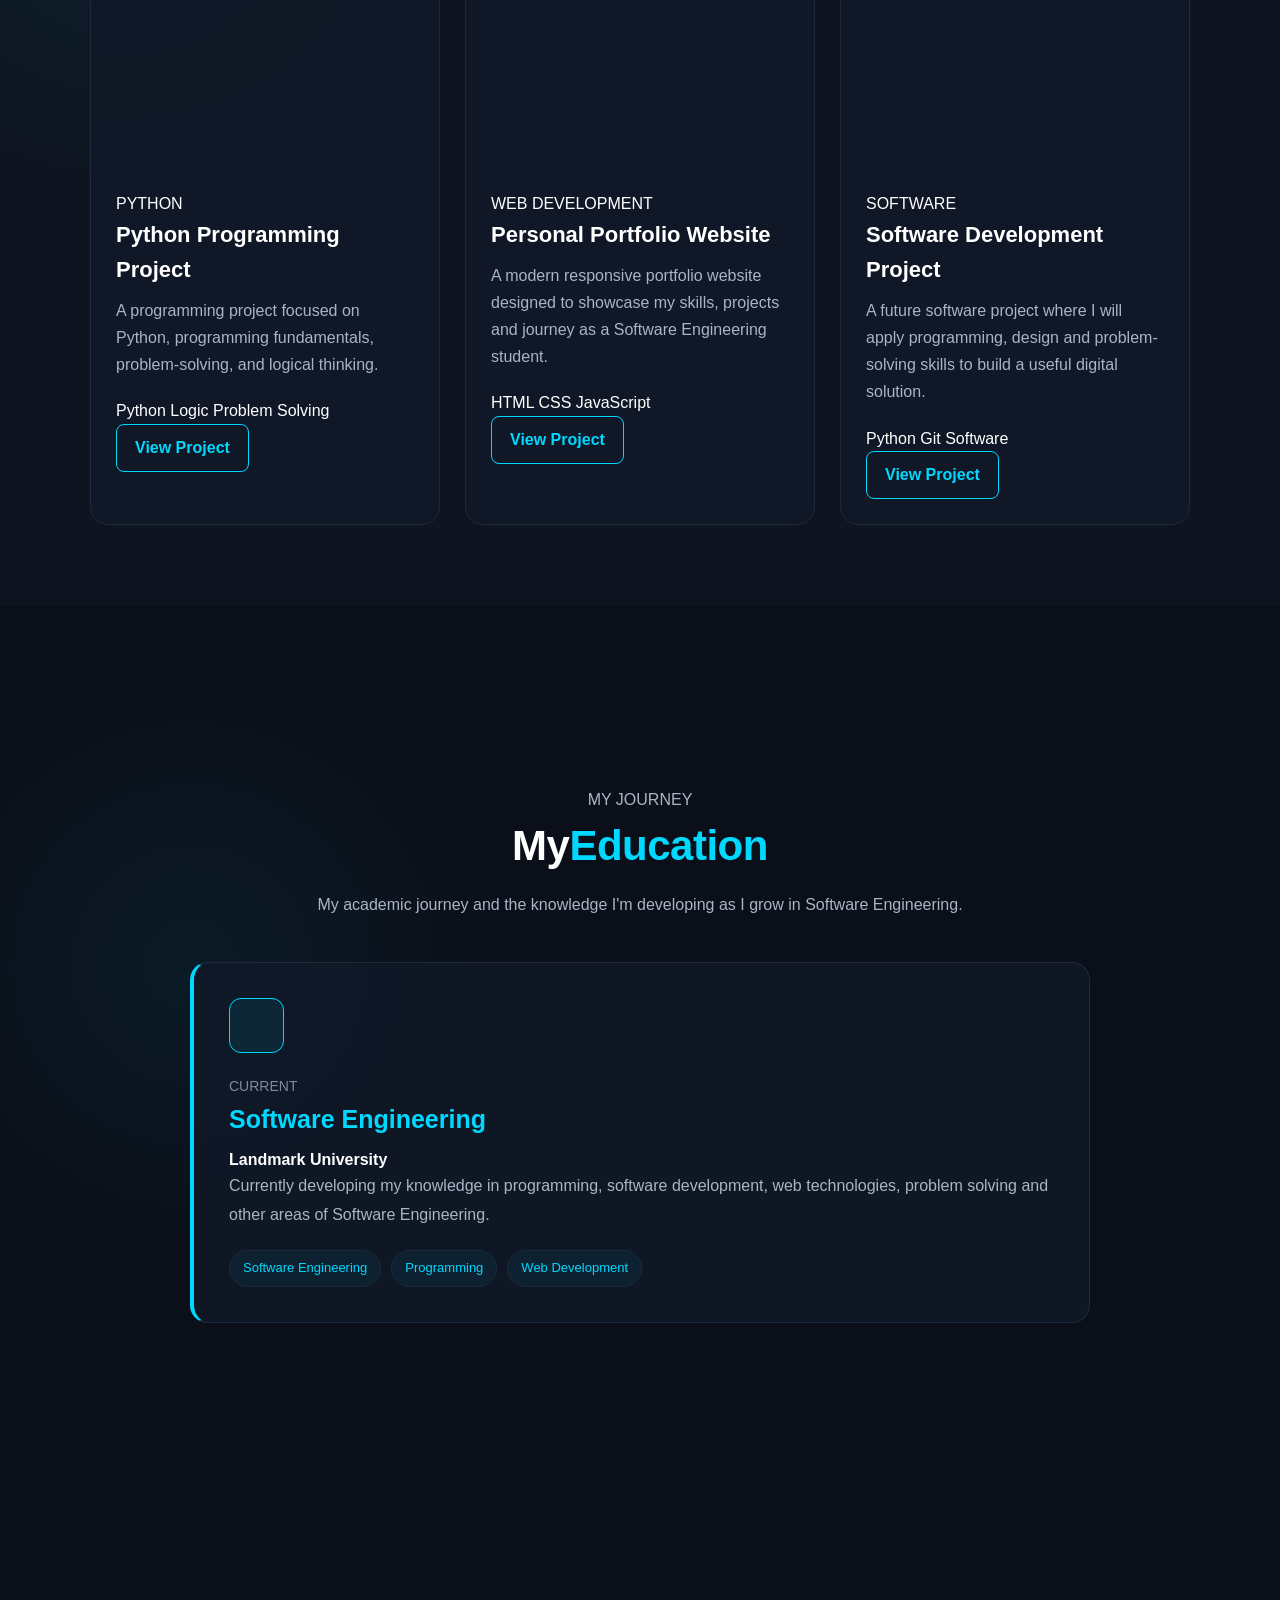
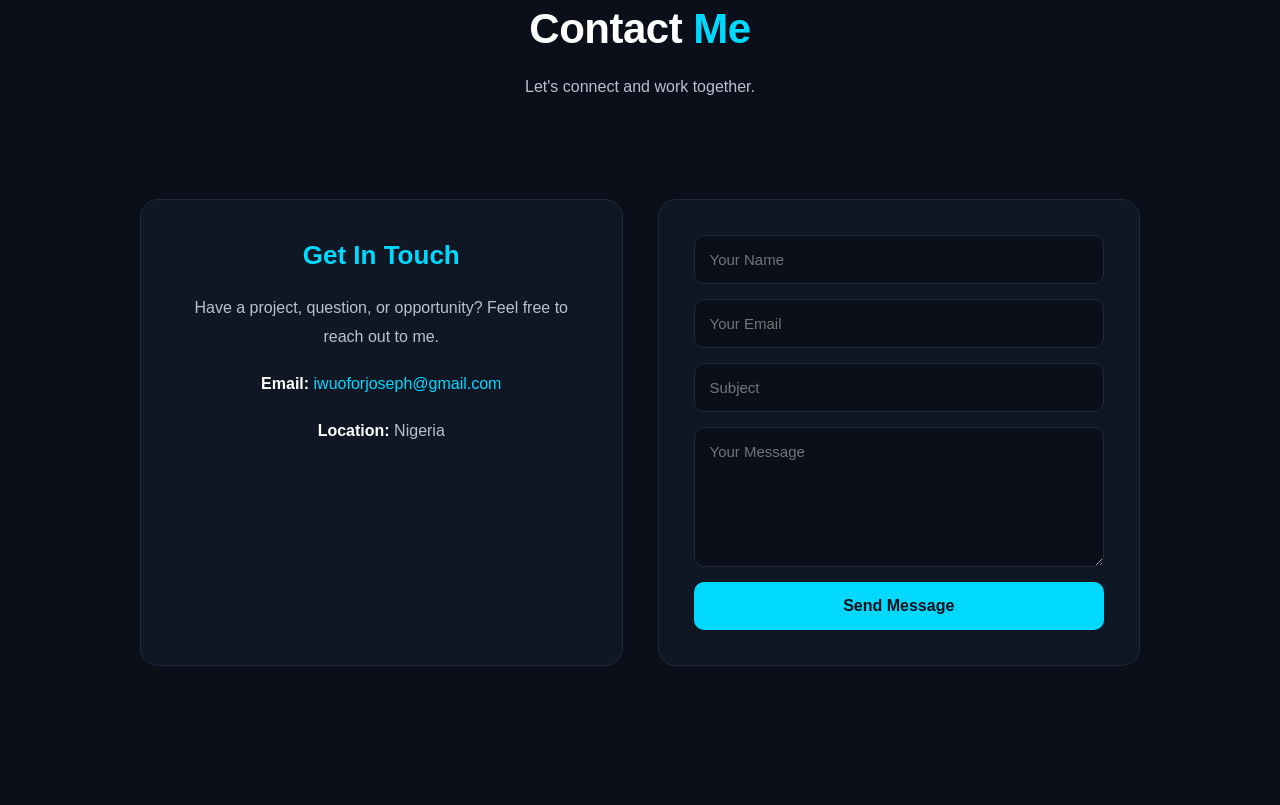
==== commit bc128f69: "Update index.html" ====
--- a/index.html
+++ b/index.html
@@ -1207,21 +1207,198 @@
         font-size: 14px;
     }
 }
+        .menu-toggle {
+    display: none;
+}
+
+@media (max-width: 768px) {
+    .menu-toggle {
+        display: block;
+        font-size: 28px;
+        background: none;
+        border: none;
+        cursor: pointer;
+    }
+
+    .nav-links {
+        display: none;
+        width: 100%;
+        flex-direction: column;
+        text-align: center;
+    }
+
+    .nav-links.active {
+        display: flex;
+    }
+}
+        /* =========================
+   FINAL RESPONSIVE NAVIGATION
+========================= */
+
+.menu-toggle {
+    display: none;
+    background: transparent;
+    color: #00d9ff;
+    border: 1px solid #00d9ff;
+    border-radius: 8px;
+    padding: 6px 11px;
+    font-size: 24px;
+    cursor: pointer;
+}
+
+@media (max-width: 768px) {
+
+    nav {
+        padding: 14px 18px;
+        position: fixed;
+    }
+
+    .menu-toggle {
+        display: block;
+    }
+
+    nav ul {
+        display: none;
+        position: absolute;
+        top: 70px;
+        left: 15px;
+        right: 15px;
+        width: auto;
+        flex-direction: column;
+        gap: 0;
+        padding: 10px;
+        background: #080c14;
+        border: 1px solid #1d2a3d;
+        border-radius: 12px;
+    }
+
+    nav ul.active {
+        display: flex;
+    }
+
+    nav ul li {
+        width: 100%;
+    }
+
+    nav ul li a {
+        display: block;
+        width: 100%;
+        padding: 12px;
+        text-align: center;
+        font-size: 15px;
+    }
+}
+        /* FINAL NAVIGATION STYLE */
+
+nav {
+    position: fixed;
+    top: 0;
+    left: 0;
+    width: 100%;
+    padding: 18px 8%;
+    background: rgba(8, 12, 20, 0.95);
+    backdrop-filter: blur(12px);
+    display: flex;
+    justify-content: space-between;
+    align-items: center;
+    z-index: 1000;
+    border-bottom: 1px solid #1c2a3d;
+    box-sizing: border-box;
+}
+
+nav h2 {
+    color: #00d9ff;
+    margin: 0;
+}
+
+nav ul {
+    list-style: none;
+    display: flex;
+    gap: 25px;
+    margin: 0;
+    padding: 0;
+}
+
+nav ul li a {
+    color: white;
+    text-decoration: none;
+    font-weight: 500;
+    transition: 0.3s ease;
+}
+
+nav ul li a:hover {
+    color: #00d9ff;
+    text-shadow: 0 0 10px #00d9ff;
+}
+
+.menu-toggle {
+    display: none;
+    background: transparent;
+    color: #00d9ff;
+    border: 1px solid #00d9ff;
+    border-radius: 8px;
+    padding: 6px 11px;
+    font-size: 24px;
+    cursor: pointer;
+}
+
+@media (max-width: 768px) {
+
+    nav {
+        padding: 14px 18px;
+    }
+
+    .menu-toggle {
+        display: block;
+    }
+
+    nav ul {
+        display: none;
+        position: absolute;
+        top: 65px;
+        left: 15px;
+        right: 15px;
+        flex-direction: column;
+        gap: 0;
+        padding: 10px;
+        background: rgba(8, 12, 20, 0.98);
+        border: 1px solid #00d9ff;
+        border-radius: 12px;
+        box-shadow: 0 0 20px rgba(0, 217, 255, 0.2);
+    }
+
+    nav ul.active {
+        display: flex;
+    }
+
+    nav ul li {
+        width: 100%;
+    }
+
+    nav ul li a {
+        display: block;
+        padding: 13px;
+        text-align: center;
+    }
+}
     </style>
 </head>
 <body>
 <!--Navigation-->
 <nav>
     <h2>Prosper.</h2>
-    <button class="menu-toggle" onclick="toggleMenu()">☰</button>
-    <ul>
-        <li><a href="#home">Home</a></li>
-        <li><a href="#about">About</a></li>
-        <li><a href="#skills">Skills</a></li>
-        <li><a href="#projects">Projects</a></li>
-        <li><a href="#education">Education</a></li>
-        <li><a href="#contact">Contact</a></li>
-        
+
+    <button class="menu-toggle" onclick="toggleMenu()" aria-label="Open navigation">
+        ☰
+    </button>
+
+    <ul id="nav-links">
+        <li><a href="#home" onclick="closeMenu()">Home</a></li>
+        <li><a href="#about" onclick="closeMenu()">About</a></li>
+        <li><a href="#skills" onclick="closeMenu()">Skills</a></li>
+        <li><a href="#projects" onclick="closeMenu()">Projects</a></li>
+        <li><a href="#education" onclick="closeMenu()">Education</a></li>
+        <li><a href="#contact" onclick="closeMenu()">Contact</a></li>
     </ul>
 </nav>
 <!--Home-->
@@ -1536,11 +1713,13 @@
 </section>
     <script>
 function toggleMenu() {
-    const navLinks = document.querySelector('.nav-links');
-
-    if (navLinks) {
-        navLinks.classList.toggle('active');
-    }
+    const navLinks = document.getElementById("nav-links");
+    navLinks.classList.toggle("active");
+}
+
+function closeMenu() {
+    const navLinks = document.getElementById("nav-links");
+    navLinks.classList.remove("active");
 }
 </script>
 </body>
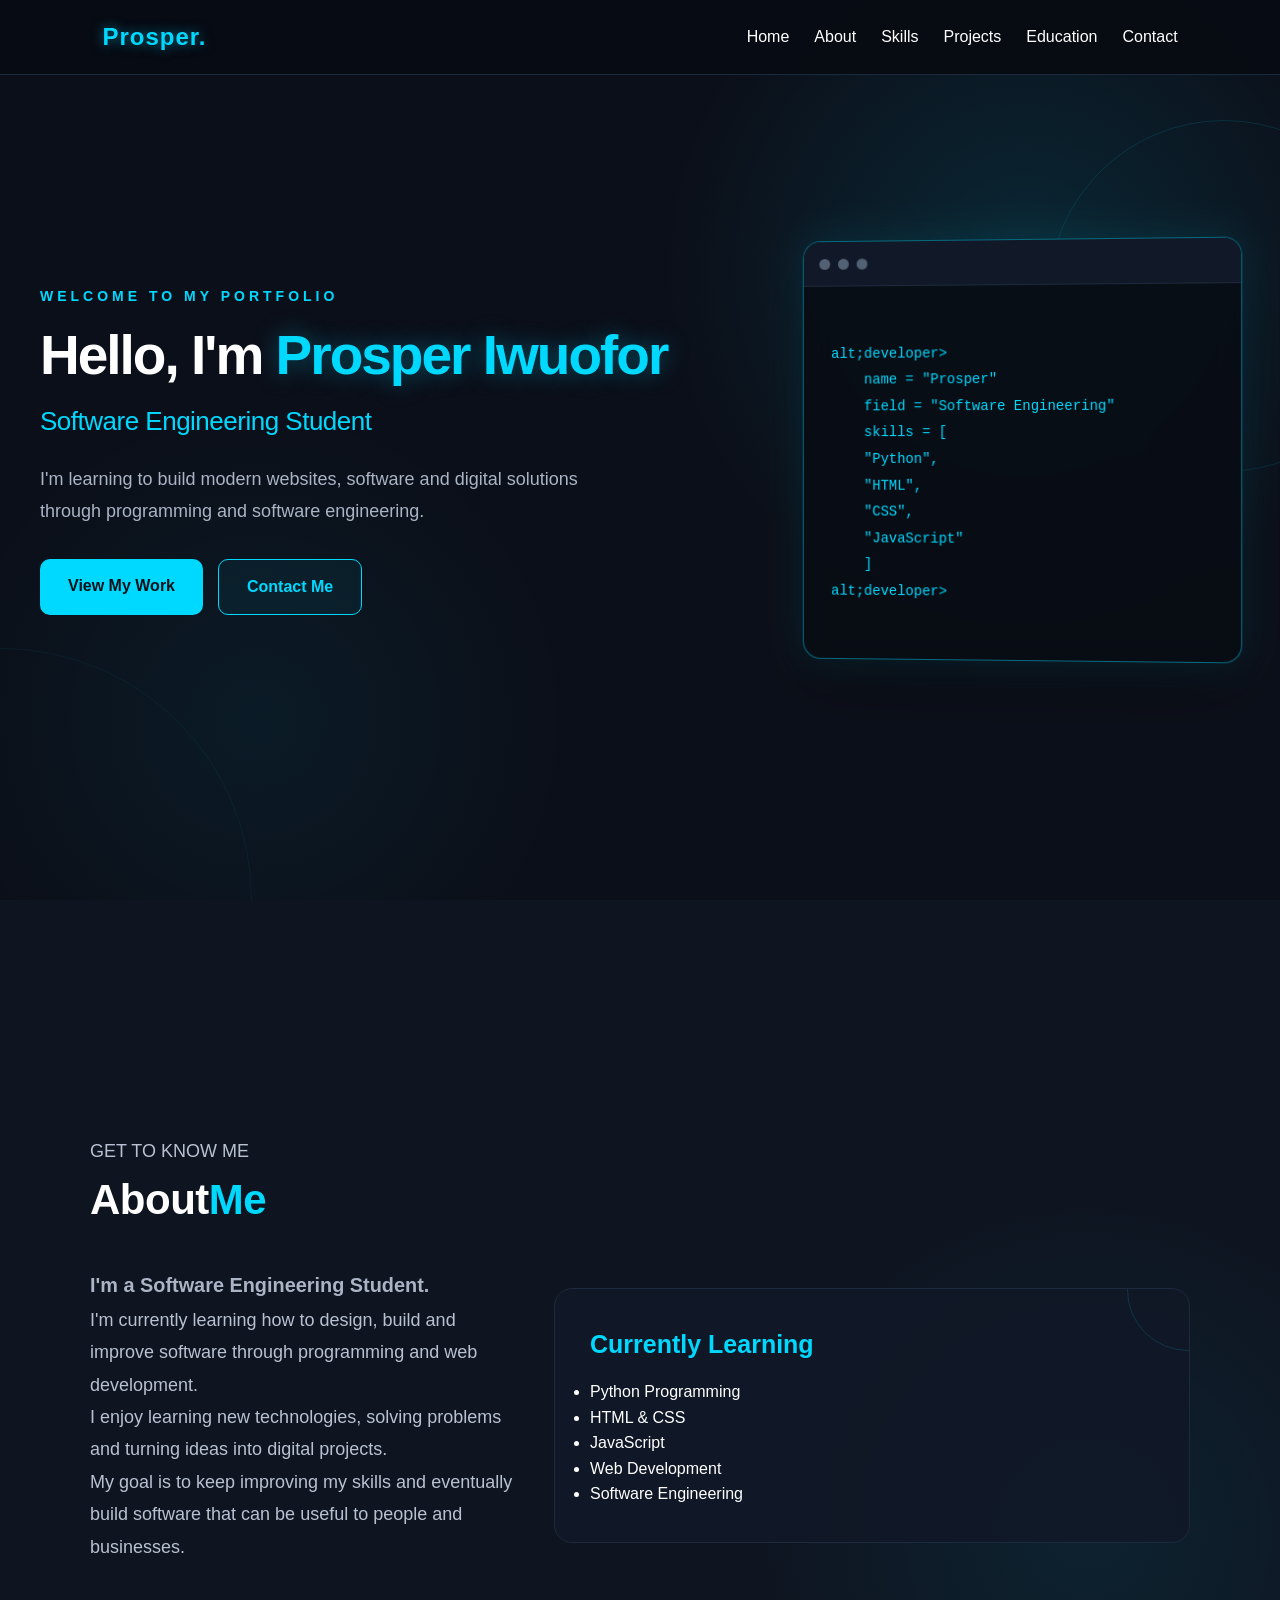
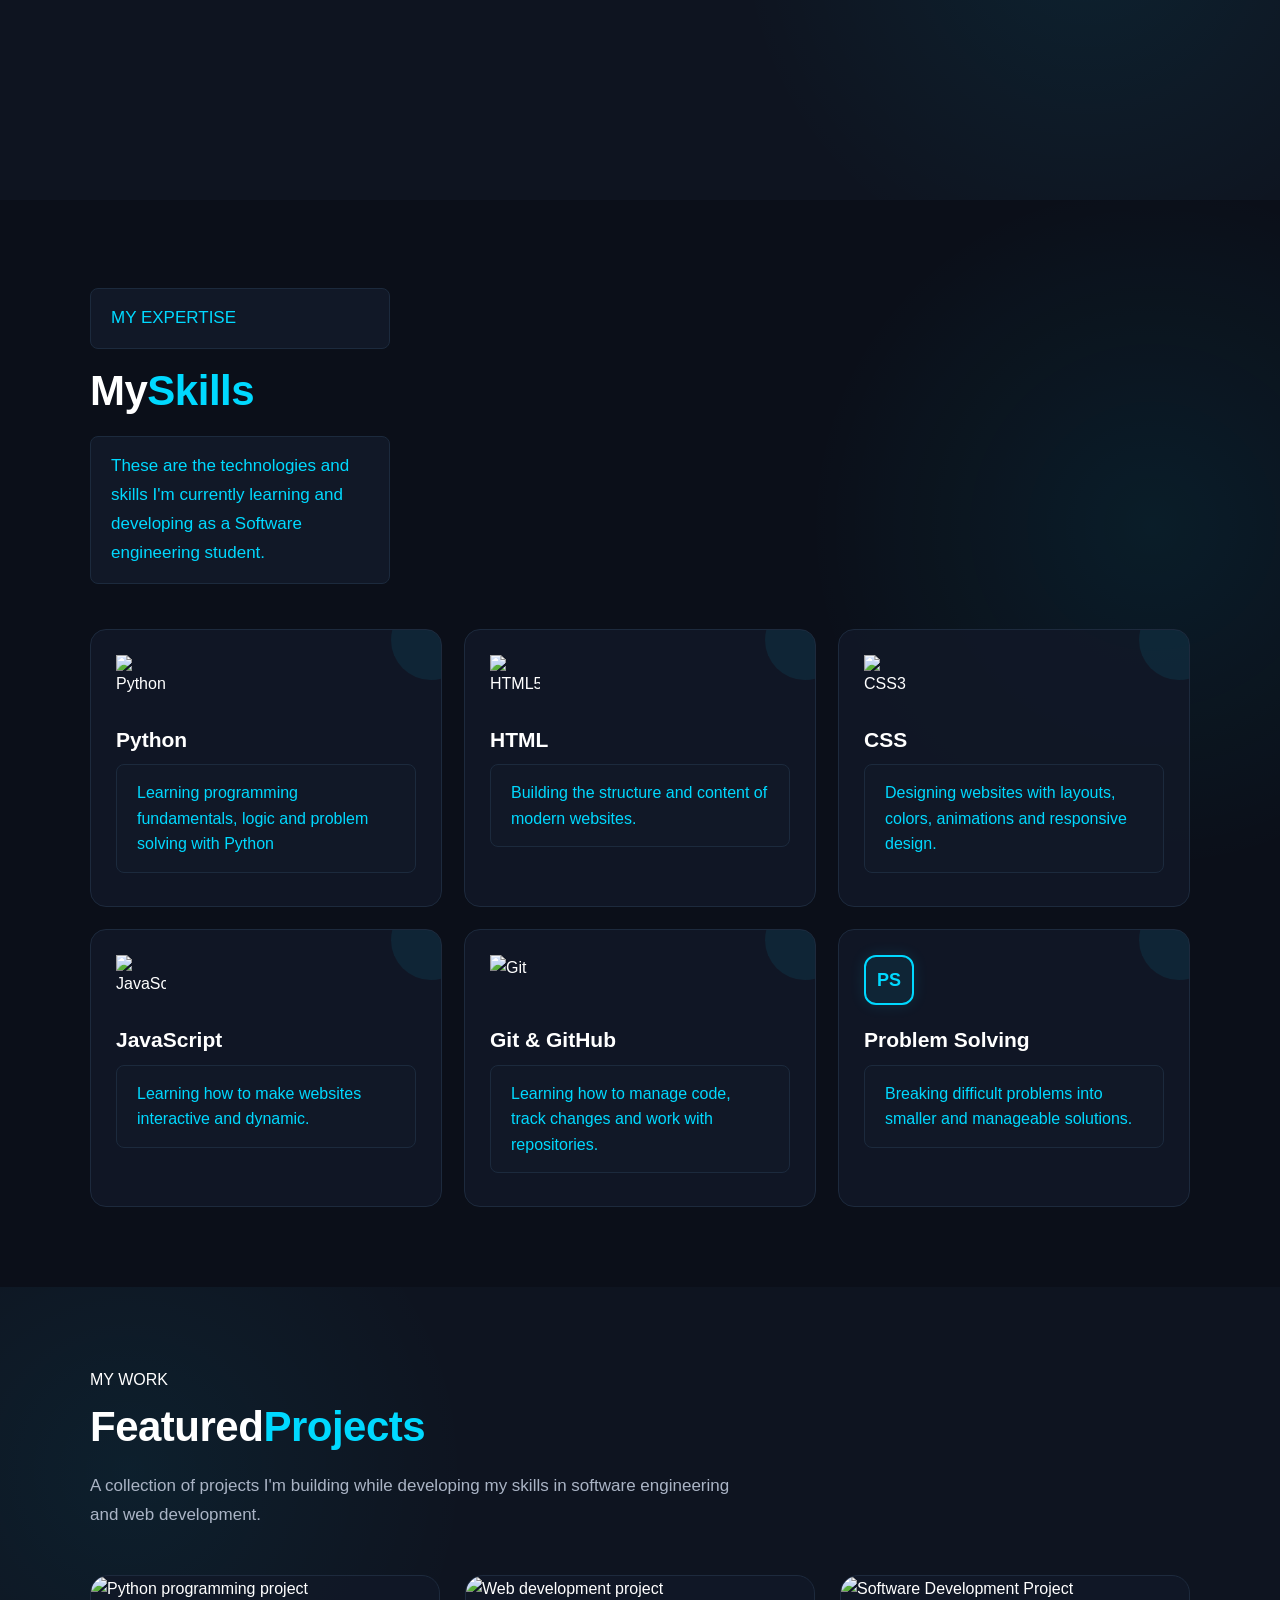
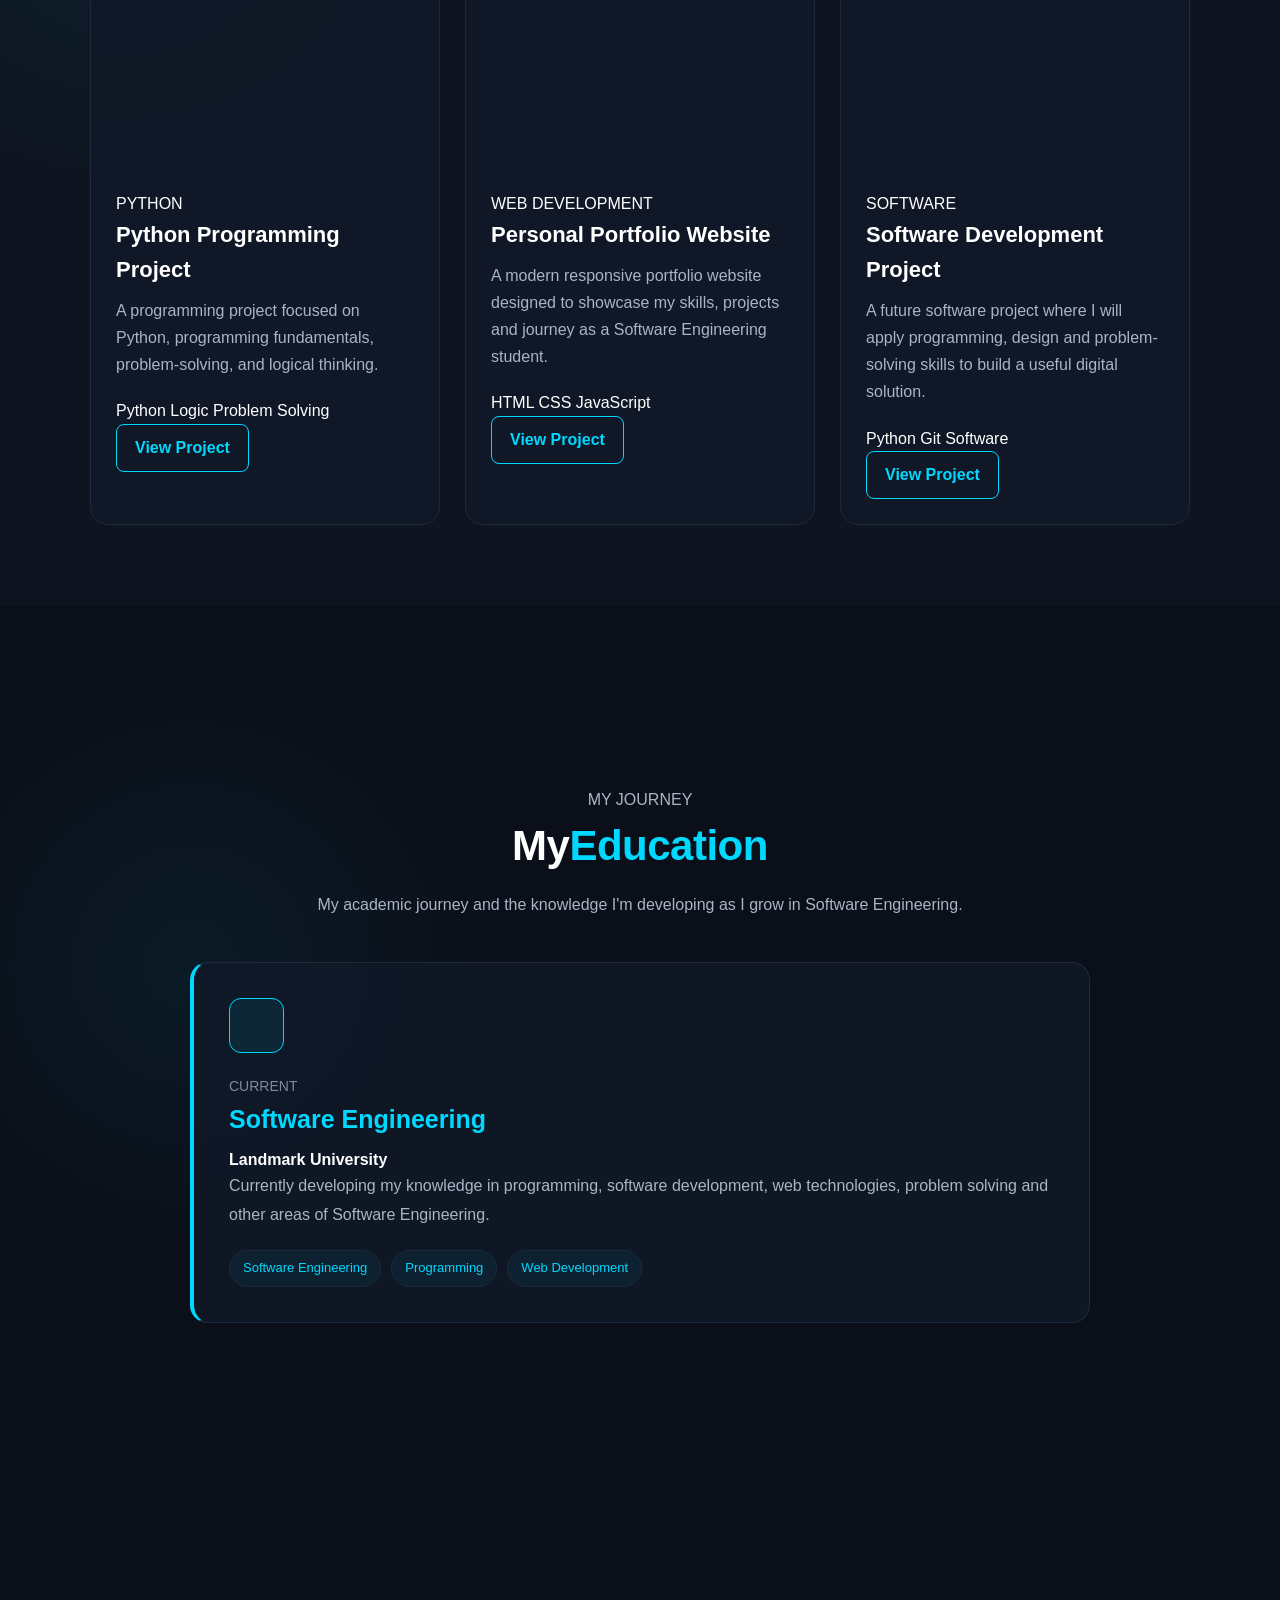
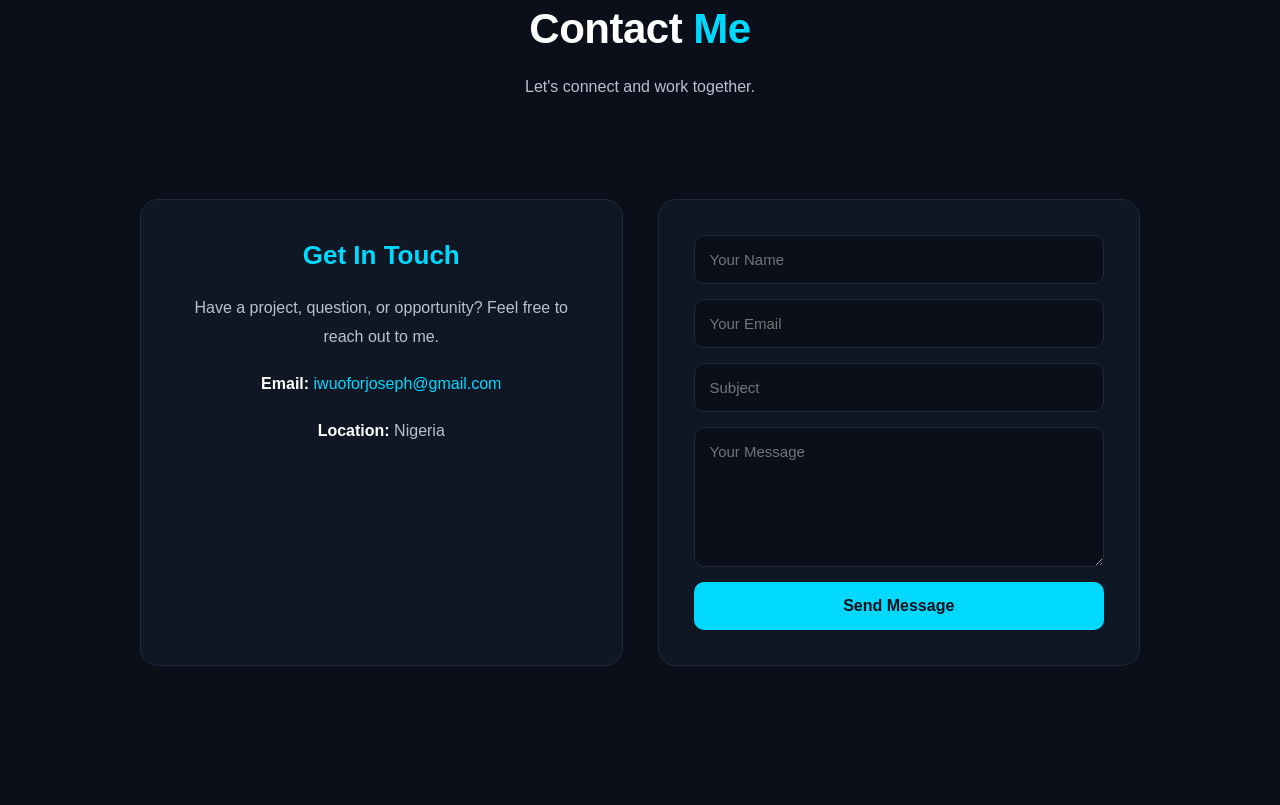
==== commit 5ee2e71c: "Update index.html" ====
--- a/index.html
+++ b/index.html
@@ -1309,6 +1309,8 @@
 nav h2 {
     color: #00d9ff;
     margin: 0;
+    font-size: 24px;
+    text-shadow: 0 0 12px rgba(0, 217, 255, 0.5);
 }
 
 nav ul {
@@ -1368,8 +1370,21 @@
     }
 
     nav ul.active {
-        display: flex;
-    }
+    display: flex;
+    animation: menuSlide 0.25s ease forwards;
+}
+
+@keyframes menuSlide {
+    from {
+        opacity: 0;
+        transform: translateY(-10px);
+    }
+
+    to {
+        opacity: 1;
+        transform: translateY(0);
+    }
+}
 
     nav ul li {
         width: 100%;
